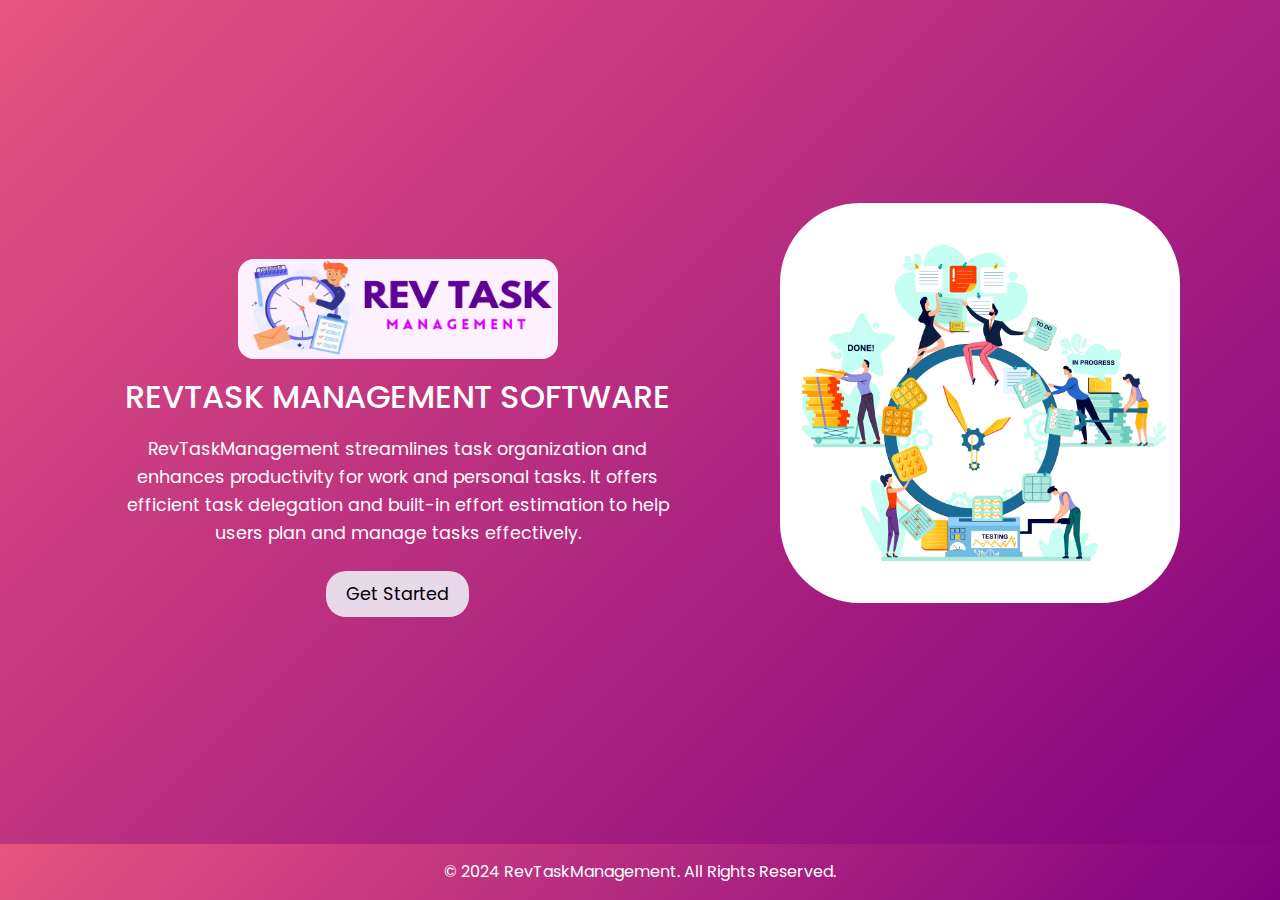
==== index.html @ c3b6efdf "1-home-page implemented the Home page and Styling" ====
<!DOCTYPE html>
<html lang="en">
<head>
    <meta charset="UTF-8">
    <meta name="viewport" content="width=device-width, initial-scale=1.0">
    <title>Rev Task Management</title>
    <link href="https://cdn.jsdelivr.net/npm/bootstrap@5.3.3/dist/css/bootstrap.min.css" rel="stylesheet" integrity="sha384-QWTKZyjpPEjISv5WaRU9OFeRpok6YctnYmDr5pNlyT2bRjXh0JMhjY6hW+ALEwIH" crossorigin="anonymous">
    <style>
        @import url('./CSS/index.css');
        body{
            background-image: linear-gradient(135deg,#e75480,#800080);
            background-repeat: no-repeat;
            background-size: cover;
            background-attachment: fixed;
            background-position: center;
            color: var(--text-color);
            display: flex;
            flex-direction: column;
            min-height: 100vh;
            margin: 0;
        }

        /* home page */
        
        .home-page{
            display: flex;
            align-items:center;
            flex: 1;
            width: 100%;
            padding: 3rem 0;
        }

        .home-page-content{
            text-align: center;
            padding:3.5rem 3rem;
        }

        .home-page h2,p{
            margin: 0px;
            line-height: 28px;
        }

        #logo{
            width: 240px;
            height: 80px;
            border-radius: 16px;
        }


        .home-page-image{
            padding: 2rem;
            text-align: center;
        }


        .home-page-image img{
            width: 320px;
            height: 320px;
            border-radius: 20%;
        }

        .start-button{
            background-color: var(--button-color);
            border-radius: 20px;
            padding: 10px 20px;
            border: none;
            font-weight: 400;
            font-size: 1.1rem;
        }

        .start-button:hover{
            background-color: #e75480;
            color: #fff;
        }

        .footer{
            background-image:linear-gradient(135deg,#e75480,#800080);
            color: var(--text-color);
            padding: 1rem 0.5rem;
        }

        @media screen and (min-width:768px) {
            #logo{
                width: 320px;
                height: 100px;
            }
        }

        @media screen  and (min-width:992px){
            .home-page p{
                font-size: 1.1rem;    
            }

            #logo{
                margin-top: 2rem;
            }

            .home-page-image img{
                width: 400px;
                height: 400px;
                border-radius: 20%;
            }
        }
    </style>
</head>
<body>

    <!-- Home Page -->

    <div class="home-page container">

        <div class="row">
            <div class="home-page-content col-lg-7 col-md-12 col-sm-12">
                <img src="./media/logo.png" alt="logo" id="logo">
                <h2 class="my-4">REVTASK MANAGEMENT SOFTWARE</h2>
                <p class="my-4">RevTaskManagement streamlines task organization and enhances productivity for work and personal tasks. It offers efficient task delegation and built-in effort estimation to help users plan and manage tasks effectively.</p>
                <button class="start-button">Get Started</button>
            </div>

            <div class="home-page-image col-lg-5 col-md-12 col-sm-12">
                <img src="./media/home-page-bg.jpg" alt="home-page-img">
            </div>
        </div>

    </div>

    <!-- Footer -->

    <footer class="footer mt-auto py-3w text-white">
        <div class="container text-center">
            <span> &copy; 2024 RevTaskManagement. All Rights Reserved.</span>
        </div>
    </footer>
    
</body>
</html>
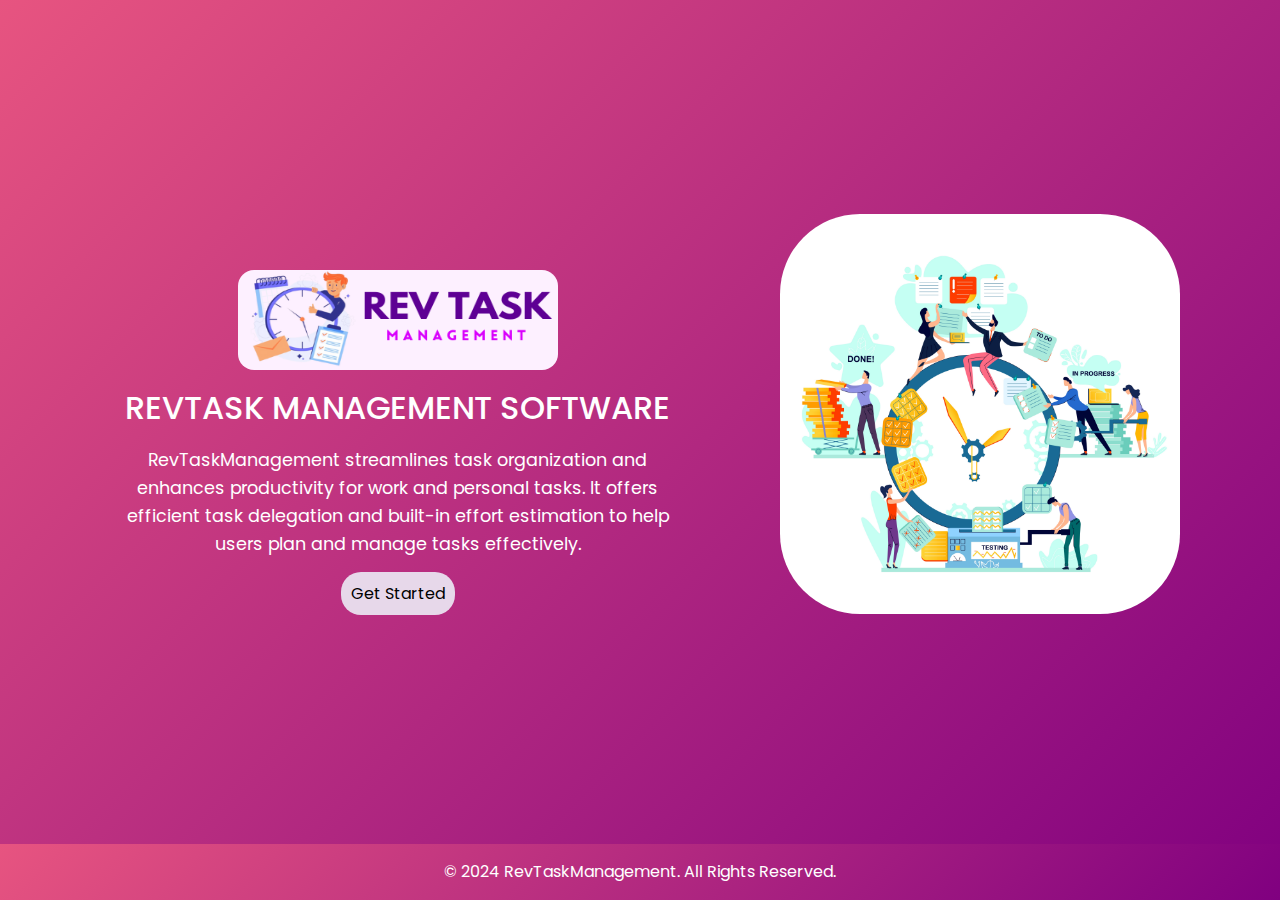
==== commit 3070dabb: "Created login page" ====
--- a/index.html
+++ b/index.html
@@ -3,6 +3,7 @@
 <head>
     <meta charset="UTF-8">
     <meta name="viewport" content="width=device-width, initial-scale=1.0">
+    <link rel="shortcut icon" href="../media/logo.png" type="image/x-icon">
     <title>Rev Task Management</title>
     <link href="https://cdn.jsdelivr.net/npm/bootstrap@5.3.3/dist/css/bootstrap.min.css" rel="stylesheet" integrity="sha384-QWTKZyjpPEjISv5WaRU9OFeRpok6YctnYmDr5pNlyT2bRjXh0JMhjY6hW+ALEwIH" crossorigin="anonymous">
     <style>
@@ -17,6 +18,7 @@
             display: flex;
             flex-direction: column;
             min-height: 100vh;
+            width: 100vw;
             margin: 0;
         }
 
@@ -27,6 +29,7 @@
             align-items:center;
             flex: 1;
             width: 100%;
+            height: 100vh;
             padding: 3rem 0;
         }
 
@@ -62,19 +65,14 @@
         .start-button{
             background-color: var(--button-color);
             border-radius: 20px;
-            padding: 10px 20px;
+            padding: 10px;
             border: none;
-            font-weight: 400;
-            font-size: 1.1rem;
-        }
-
-        .start-button:hover{
-            background-color: #e75480;
-            color: #fff;
+            text-decoration: none;
+            color: #000;
         }
 
         .footer{
-            background-image:linear-gradient(135deg,#e75480,#800080);
+            background-color: var(--secondary-color);
             color: var(--text-color);
             padding: 1rem 0.5rem;
         }
@@ -114,7 +112,7 @@
                 <img src="./media/logo.png" alt="logo" id="logo">
                 <h2 class="my-4">REVTASK MANAGEMENT SOFTWARE</h2>
                 <p class="my-4">RevTaskManagement streamlines task organization and enhances productivity for work and personal tasks. It offers efficient task delegation and built-in effort estimation to help users plan and manage tasks effectively.</p>
-                <button class="start-button">Get Started</button>
+                <a href="./HTML/login.html" class="start-button">Get Started</a>
             </div>
 
             <div class="home-page-image col-lg-5 col-md-12 col-sm-12">
@@ -126,7 +124,7 @@
 
     <!-- Footer -->
 
-    <footer class="footer mt-auto py-3w text-white">
+    <footer class="footer mt-auto py-3w text-white bg">
         <div class="container text-center">
             <span> &copy; 2024 RevTaskManagement. All Rights Reserved.</span>
         </div>
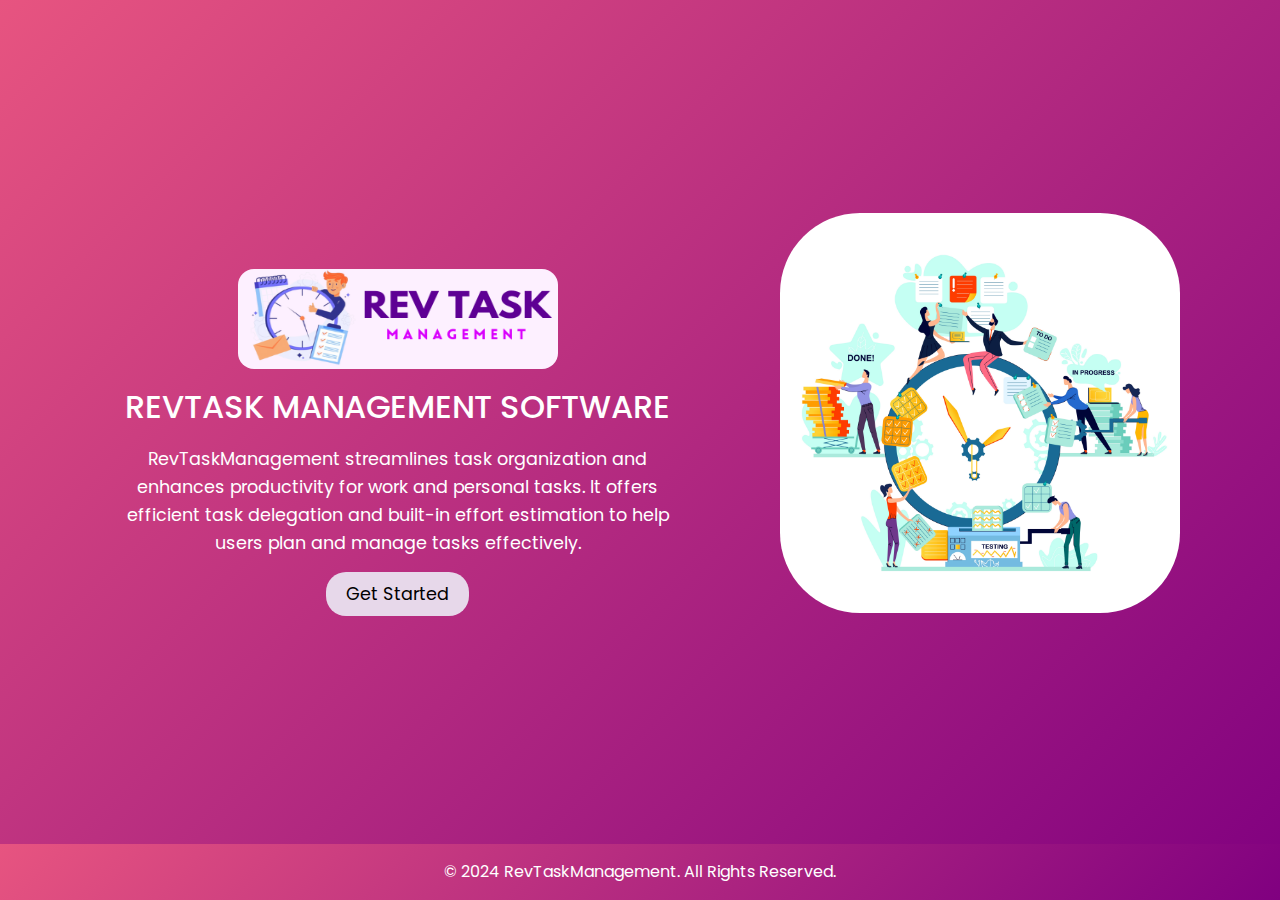
==== commit eb5f2db8: "forget password page created" ====
--- a/index.html
+++ b/index.html
@@ -65,16 +65,28 @@
         .start-button{
             background-color: var(--button-color);
             border-radius: 20px;
-            padding: 10px;
+            padding: 10px 20px;
             border: none;
+            font-weight: 400;
+            font-size: 1.1rem;
+        }
+        .start-button:hover{
+            background-color:#e75480;
+            color: #fff;
             text-decoration: none;
             color: #000;
+            
         }
 
         .footer{
+            background-image: linear-gradient(135deg,#e75480,#800080);
             background-color: var(--secondary-color);
             color: var(--text-color);
             padding: 1rem 0.5rem;
+        }
+        a{
+            text-decoration: none;
+            color: #000;
         }
 
         @media screen and (min-width:768px) {
